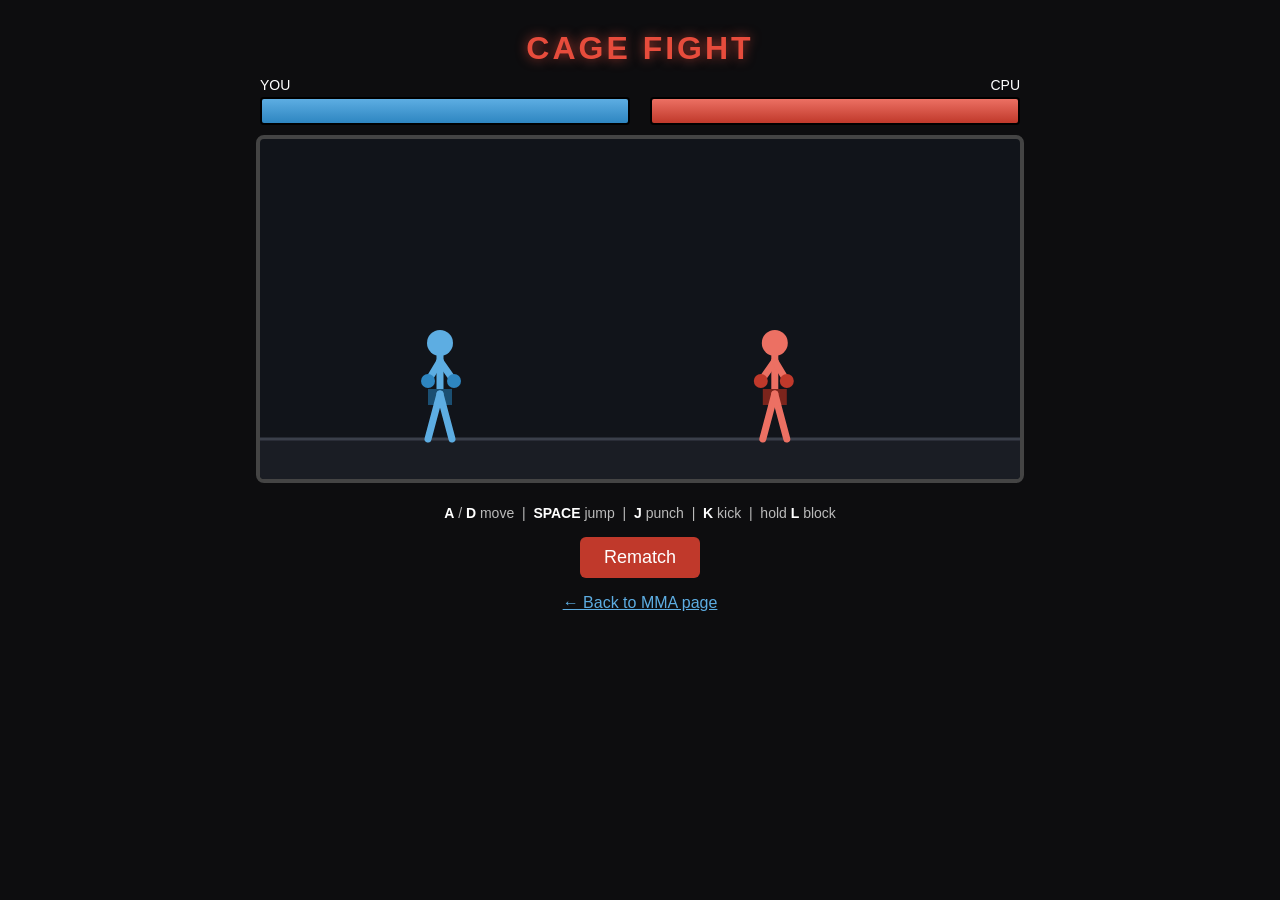
==== game.html @ 7256e37c "Add files via upload" ====
<!DOCTYPE html>
<html lang="en">
<head>
  <meta charset="UTF-8">
  <meta name="viewport" content="width=device-width, initial-scale=1.0">
  <title>Cage Fight - MMA Fighter</title>
  <style>
    body {
      margin: 0; background: #0d0d0f; color: #fff;
      font-family: 'Arial Black', Arial, sans-serif;
      text-align: center; padding: 20px 10px 40px;
    }
    h1 { letter-spacing: 3px; color: #e74c3c;
      text-shadow: 0 0 12px rgba(231,76,60,.7); margin: 10px 0; }
    .bars { width: 760px; max-width: 100%; margin: 0 auto 10px; display: flex; gap: 20px; }
    .bar-wrap { flex: 1; }
    .bar-label { text-align: left; font-size: 14px; margin-bottom: 4px; }
    .bar-label.right { text-align: right; }
    .bar-bg { background: #333; border: 2px solid #000; height: 24px; border-radius: 4px; overflow: hidden; }
    .bar-fill { height: 100%; width: 100%; transition: width .12s linear; }
    .p1 { background: linear-gradient(180deg,#5dade2,#2e86c1); }
    .p2 { background: linear-gradient(180deg,#ec7063,#c0392b); margin-left:auto; }
    canvas { background:#11141a; border:4px solid #444; border-radius:8px; max-width:100%; height:auto; }
    #controls { margin-top: 18px; color: #bbb; font-size: 14px; font-family: Arial, sans-serif; }
    #controls b { color: #fff; }
    button { margin-top: 16px; font-size: 18px; padding: 10px 24px; background: #c0392b;
      color: #fff; border: none; border-radius: 6px; cursor: pointer; font-family: 'Arial Black', sans-serif; }
    button:hover { background: #e74c3c; }
    a { color: #5dade2; font-family: Arial, sans-serif; }
  </style>
</head>
<body>

  <h1>CAGE FIGHT</h1>

  <div class="bars">
    <div class="bar-wrap"><div class="bar-label">YOU</div>
      <div class="bar-bg"><div class="bar-fill p1" id="hp1"></div></div></div>
    <div class="bar-wrap"><div class="bar-label right">CPU</div>
      <div class="bar-bg"><div class="bar-fill p2" id="hp2"></div></div></div>
  </div>

  <canvas id="game" width="760" height="340"></canvas>

  <div id="controls">
    <b>A</b> / <b>D</b> move &nbsp;|&nbsp; <b>SPACE</b> jump &nbsp;|&nbsp;
    <b>J</b> punch &nbsp;|&nbsp; <b>K</b> kick &nbsp;|&nbsp; hold <b>L</b> block
  </div>

  <div><button onclick="startRound()">Rematch</button></div>
  <p><a href="scratch.html">&larr; Back to MMA page</a></p>

  <script>
    const cv = document.getElementById("game");
    const ctx = cv.getContext("2d");
    const W = 760, H = 340, GROUND = 300;
    const GRAV = 0.8, JUMP = -14, SPEED = 3.6, FW = 60;
    const hp1el = document.getElementById("hp1");
    const hp2el = document.getElementById("hp2");

    let p1, p2, keys, over, started, banner, bannerColor;

    function makeFighter(x, facing, isCPU, color, glove, shorts) {
      return { x, y: GROUND, vy: 0, onGround: true, hp: 100, facing,
        state: "idle", stateT: 0, cd: 0, isCPU, color, glove, shorts, think: 0 };
    }

    function startRound() {
      p1 = makeFighter(180, 1, false, "#5dade2", "#2e86c1", "#1b4f72");
      p2 = makeFighter(540, -1, true, "#ec7063", "#c0392b", "#7b241c");
      keys = {}; over = false; started = false;
      banner = "FIGHT!"; bannerColor = "#f1c40f";
      setTimeout(() => { started = true; banner = ""; }, 900);
    }

    document.addEventListener("keydown", e => {
      const k = e.key.toLowerCase();
      if (["a","d","j","k","l"," "].includes(k)) e.preventDefault();
      // edge-triggered actions
      if (!keys[k]) {
        if (k === " ") jump(p1);
        if (k === "j") doAttack(p1, p2, "punch");
        if (k === "k") doAttack(p1, p2, "kick");
      }
      keys[k] = true;
    });
    document.addEventListener("keyup", e => { keys[e.key.toLowerCase()] = false; });

    function jump(f) { if (f.onGround && !over && started) { f.vy = JUMP; f.onGround = false; } }

    function doAttack(att, def, type) {
      if (over || !started || att.cd > 0 || att.state === "block") return;
      att.state = type;
      att.stateT = type === "punch" ? 12 : 16;
      att.cd = type === "punch" ? 18 : 26;
      const reach = type === "punch" ? 95 : 125;
      const dmg = type === "punch" ? 6 : 11;
      const dist = Math.abs(att.x - def.x);
      const inFront = (def.x - att.x) * att.facing > 0;
      if (dist <= reach && inFront) {
        const real = def.state === "block" ? dmg * 0.2 : dmg;
        def.hp = Math.max(0, def.hp - real);
        def.x += att.facing * 14; // knockback
        def.flash = 6;
      }
    }

    function cpuThink() {
      if (over || !started) return;
      p2.think--;
      const gap = Math.abs(p1.x - p2.x);
      if (p2.state === "block") p2.state = "idle";
      if (p2.think <= 0) {
        const r = Math.random();
        if (gap > 150) { p2.x += p2.facing * SPEED; }
        else if (r < 0.4) { doAttack(p2, p1, Math.random() < 0.5 ? "punch" : "kick"); }
        else if (r < 0.6) { p2.state = "block"; p2.stateT = 18; }
        else if (r < 0.72) { jump(p2); }
        else { p2.x -= p2.facing * SPEED; }
        p2.think = 12 + Math.floor(Math.random() * 16);
      } else if (gap > 150) { p2.x += p2.facing * SPEED; }
    }

    function physics(f) {
      f.vy += GRAV; f.y += f.vy;
      if (f.y >= GROUND) { f.y = GROUND; f.vy = 0; f.onGround = true; }
      f.x = Math.max(40, Math.min(W - 40, f.x));
      if (f.cd > 0) f.cd--;
      if (f.stateT > 0) { f.stateT--; if (f.stateT === 0 && f.state !== "block") f.state = "idle"; }
      if (f.flash > 0) f.flash--;
    }

    function update() {
      if (over || !started) return;
      p1.facing = p1.x <= p2.x ? 1 : -1;
      p2.facing = p2.x <= p1.x ? 1 : -1;

      // player movement + block
      if (keys["l"]) { p1.state = "block"; p1.stateT = 2; }
      else if (p1.state === "block") p1.state = "idle";
      if (!keys["l"] && p1.state === "idle") {
        if (keys["a"]) p1.x -= SPEED;
        if (keys["d"]) p1.x += SPEED;
      }

      cpuThink();
      physics(p1); physics(p2);

      // keep them from overlapping
      if (Math.abs(p1.x - p2.x) < FW - 8) {
        const mid = (p1.x + p2.x) / 2;
        if (p1.x < p2.x) { p1.x = mid - (FW-8)/2; p2.x = mid + (FW-8)/2; }
        else { p2.x = mid - (FW-8)/2; p1.x = mid + (FW-8)/2; }
      }

      if (p1.hp <= 0 || p2.hp <= 0) {
        over = true;
        banner = p2.hp <= 0 ? "YOU WIN!" : "YOU LOSE";
        bannerColor = p2.hp <= 0 ? "#2ecc71" : "#e74c3c";
      }
    }

    function drawFighter(f) {
      const x = f.x, y = f.y, dir = f.facing;
      ctx.save();
      ctx.lineWidth = 7;
      ctx.lineCap = "round";
      ctx.strokeStyle = f.flash > 0 ? "#ffffff" : f.color;

      const headY = y - 96;
      // head
      ctx.fillStyle = f.flash > 0 ? "#ffffff" : f.color;
      ctx.beginPath(); ctx.arc(x, headY, 13, 0, Math.PI * 2); ctx.fill();
      // torso
      ctx.beginPath(); ctx.moveTo(x, headY + 13); ctx.lineTo(x, y - 45); ctx.stroke();
      // shorts
      ctx.fillStyle = f.shorts;
      ctx.fillRect(x - 12, y - 50, 24, 16);

      // legs
      ctx.strokeStyle = f.flash > 0 ? "#ffffff" : f.color;
      if (f.state === "kick") {
        ctx.beginPath(); ctx.moveTo(x, y - 45); ctx.lineTo(x + dir * 46, y - 40); ctx.stroke(); // kicking leg
        ctx.beginPath(); ctx.moveTo(x, y - 45); ctx.lineTo(x - dir * 10, y); ctx.stroke();
      } else {
        ctx.beginPath(); ctx.moveTo(x, y - 45); ctx.lineTo(x - 12, y); ctx.stroke();
        ctx.beginPath(); ctx.moveTo(x, y - 45); ctx.lineTo(x + 12, y); ctx.stroke();
      }

      // arms + gloves
      const sh = y - 78;
      ctx.fillStyle = f.glove;
      if (f.state === "punch") {
        ctx.beginPath(); ctx.moveTo(x, sh); ctx.lineTo(x + dir * 40, y - 74); ctx.stroke();
        ctx.beginPath(); ctx.arc(x + dir * 40, y - 74, 7, 0, Math.PI*2); ctx.fill();
        ctx.beginPath(); ctx.moveTo(x, sh); ctx.lineTo(x - dir * 10, y - 60); ctx.stroke();
        ctx.beginPath(); ctx.arc(x - dir * 10, y - 60, 7, 0, Math.PI*2); ctx.fill();
      } else if (f.state === "block") {
        ctx.beginPath(); ctx.moveTo(x, sh); ctx.lineTo(x + dir * 12, y - 92); ctx.stroke();
        ctx.beginPath(); ctx.arc(x + dir * 12, y - 92, 7, 0, Math.PI*2); ctx.fill();
        ctx.beginPath(); ctx.moveTo(x, sh); ctx.lineTo(x + dir * 14, y - 78); ctx.stroke();
        ctx.beginPath(); ctx.arc(x + dir * 14, y - 78, 7, 0, Math.PI*2); ctx.fill();
      } else {
        ctx.beginPath(); ctx.moveTo(x, sh); ctx.lineTo(x + dir * 14, y - 58); ctx.stroke();
        ctx.beginPath(); ctx.arc(x + dir * 14, y - 58, 7, 0, Math.PI*2); ctx.fill();
        ctx.beginPath(); ctx.moveTo(x, sh); ctx.lineTo(x - dir * 12, y - 58); ctx.stroke();
        ctx.beginPath(); ctx.arc(x - dir * 12, y - 58, 7, 0, Math.PI*2); ctx.fill();
      }
      ctx.restore();
    }

    function draw() {
      ctx.clearRect(0, 0, W, H);
      // floor
      ctx.fillStyle = "#1a1d24";
      ctx.fillRect(0, GROUND, W, H - GROUND);
      ctx.strokeStyle = "#3a3f4a"; ctx.lineWidth = 3;
      ctx.beginPath(); ctx.moveTo(0, GROUND); ctx.lineTo(W, GROUND); ctx.stroke();

      drawFighter(p1); drawFighter(p2);
      hp1el.style.width = p1.hp + "%";
      hp2el.style.width = p2.hp + "%";

      if (banner) {
        ctx.fillStyle = bannerColor;
        ctx.font = "bold 52px Arial Black, Arial";
        ctx.textAlign = "center";
        ctx.fillText(banner, W / 2, H / 2);
      }
    }

    function loop() { update(); draw(); requestAnimationFrame(loop); }

    startRound();
    loop();
  </script>
</body>
</html>
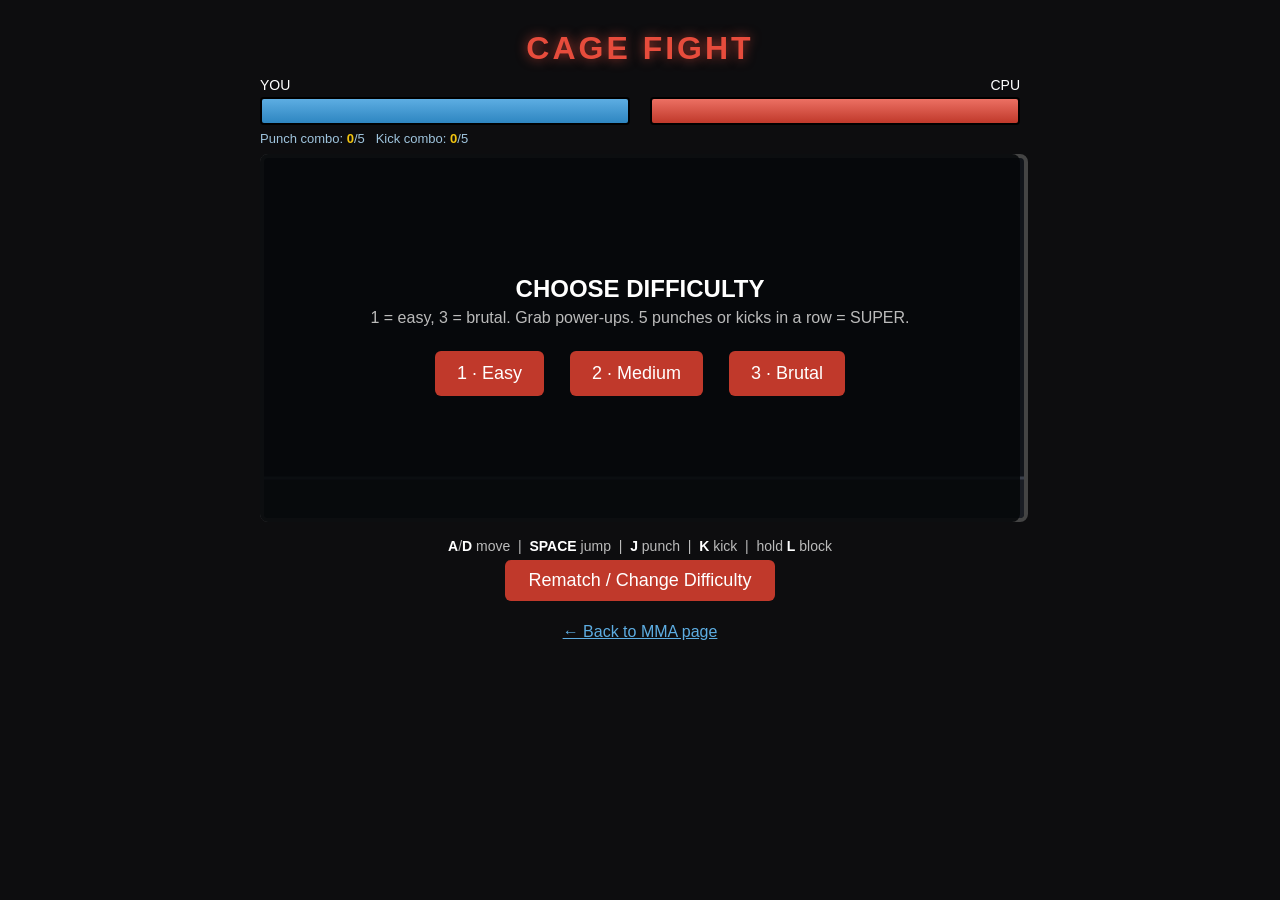
==== commit 1d7c9237: "Update game.html" ====
--- a/game.html
+++ b/game.html
@@ -5,28 +5,35 @@
   <meta name="viewport" content="width=device-width, initial-scale=1.0">
   <title>Cage Fight - MMA Fighter</title>
   <style>
-    body {
-      margin: 0; background: #0d0d0f; color: #fff;
-      font-family: 'Arial Black', Arial, sans-serif;
-      text-align: center; padding: 20px 10px 40px;
-    }
-    h1 { letter-spacing: 3px; color: #e74c3c;
-      text-shadow: 0 0 12px rgba(231,76,60,.7); margin: 10px 0; }
-    .bars { width: 760px; max-width: 100%; margin: 0 auto 10px; display: flex; gap: 20px; }
-    .bar-wrap { flex: 1; }
-    .bar-label { text-align: left; font-size: 14px; margin-bottom: 4px; }
-    .bar-label.right { text-align: right; }
-    .bar-bg { background: #333; border: 2px solid #000; height: 24px; border-radius: 4px; overflow: hidden; }
-    .bar-fill { height: 100%; width: 100%; transition: width .12s linear; }
-    .p1 { background: linear-gradient(180deg,#5dade2,#2e86c1); }
-    .p2 { background: linear-gradient(180deg,#ec7063,#c0392b); margin-left:auto; }
-    canvas { background:#11141a; border:4px solid #444; border-radius:8px; max-width:100%; height:auto; }
-    #controls { margin-top: 18px; color: #bbb; font-size: 14px; font-family: Arial, sans-serif; }
-    #controls b { color: #fff; }
-    button { margin-top: 16px; font-size: 18px; padding: 10px 24px; background: #c0392b;
-      color: #fff; border: none; border-radius: 6px; cursor: pointer; font-family: 'Arial Black', sans-serif; }
-    button:hover { background: #e74c3c; }
-    a { color: #5dade2; font-family: Arial, sans-serif; }
+    body { margin:0; background:#0d0d0f; color:#fff;
+      font-family:'Arial Black', Arial, sans-serif; text-align:center; padding:20px 10px 40px; }
+    h1 { letter-spacing:3px; color:#e74c3c; text-shadow:0 0 12px rgba(231,76,60,.7); margin:10px 0; }
+    .bars { width:760px; max-width:100%; margin:0 auto 6px; display:flex; gap:20px; }
+    .bar-wrap { flex:1; }
+    .bar-label { text-align:left; font-size:14px; margin-bottom:4px; }
+    .bar-label.right { text-align:right; }
+    .bar-bg { background:#333; border:2px solid #000; height:24px; border-radius:4px; overflow:hidden; }
+    .bar-fill { height:100%; width:100%; transition:width .12s linear; }
+    .p1 { background:linear-gradient(180deg,#5dade2,#2e86c1); }
+    .p2 { background:linear-gradient(180deg,#ec7063,#c0392b); margin-left:auto; }
+    #meter { width:760px; max-width:100%; margin:0 auto 8px; font-family:Arial,sans-serif;
+      font-size:13px; color:#9fc4dd; display:flex; justify-content:space-between; }
+    #meter b { color:#f1c40f; }
+    .stage { position:relative; width:760px; max-width:100%; margin:0 auto; }
+    canvas { background:#11141a; border:4px solid #444; border-radius:8px; width:100%; height:auto; display:block; }
+    #menu { position:absolute; inset:0; background:rgba(5,7,10,.88); border-radius:8px;
+      display:flex; flex-direction:column; align-items:center; justify-content:center; }
+    #menu h2 { color:#fff; margin:0 0 6px; }
+    #menu p { color:#bbb; font-family:Arial,sans-serif; margin:0 0 18px; }
+    .diff { display:flex; gap:14px; flex-wrap:wrap; justify-content:center; }
+    .diff button { font-size:18px; padding:12px 22px; }
+    #menu.hidden { display:none; }
+    #controls { margin-top:16px; color:#bbb; font-size:14px; font-family:Arial,sans-serif; }
+    #controls b { color:#fff; }
+    button { font-size:18px; padding:10px 24px; background:#c0392b; color:#fff; border:none;
+      border-radius:6px; cursor:pointer; font-family:'Arial Black',sans-serif; margin:6px; }
+    button:hover { background:#e74c3c; }
+    a { color:#5dade2; font-family:Arial,sans-serif; }
   </style>
 </head>
 <body>
@@ -40,44 +47,74 @@
       <div class="bar-bg"><div class="bar-fill p2" id="hp2"></div></div></div>
   </div>
 
-  <canvas id="game" width="760" height="340"></canvas>
+  <div id="meter">
+    <span>Punch combo: <b id="pc">0</b>/5 &nbsp; Kick combo: <b id="kc">0</b>/5</span>
+    <span id="diffLabel"></span>
+  </div>
+
+  <div class="stage">
+    <canvas id="game" width="760" height="360"></canvas>
+    <div id="menu">
+      <h2>CHOOSE DIFFICULTY</h2>
+      <p>1 = easy, 3 = brutal. Grab power-ups. 5 punches or kicks in a row = SUPER.</p>
+      <div class="diff">
+        <button onclick="startGame(1)">1 &middot; Easy</button>
+        <button onclick="startGame(2)">2 &middot; Medium</button>
+        <button onclick="startGame(3)">3 &middot; Brutal</button>
+      </div>
+    </div>
+  </div>
 
   <div id="controls">
-    <b>A</b> / <b>D</b> move &nbsp;|&nbsp; <b>SPACE</b> jump &nbsp;|&nbsp;
+    <b>A</b>/<b>D</b> move &nbsp;|&nbsp; <b>SPACE</b> jump &nbsp;|&nbsp;
     <b>J</b> punch &nbsp;|&nbsp; <b>K</b> kick &nbsp;|&nbsp; hold <b>L</b> block
   </div>
-
-  <div><button onclick="startRound()">Rematch</button></div>
+  <div><button onclick="openMenu()">Rematch / Change Difficulty</button></div>
   <p><a href="scratch.html">&larr; Back to MMA page</a></p>
 
   <script>
     const cv = document.getElementById("game");
     const ctx = cv.getContext("2d");
-    const W = 760, H = 340, GROUND = 300;
-    const GRAV = 0.8, JUMP = -14, SPEED = 3.6, FW = 60;
-    const hp1el = document.getElementById("hp1");
-    const hp2el = document.getElementById("hp2");
-
-    let p1, p2, keys, over, started, banner, bannerColor;
-
-    function makeFighter(x, facing, isCPU, color, glove, shorts) {
-      return { x, y: GROUND, vy: 0, onGround: true, hp: 100, facing,
-        state: "idle", stateT: 0, cd: 0, isCPU, color, glove, shorts, think: 0 };
-    }
-
-    function startRound() {
-      p1 = makeFighter(180, 1, false, "#5dade2", "#2e86c1", "#1b4f72");
-      p2 = makeFighter(540, -1, true, "#ec7063", "#c0392b", "#7b241c");
-      keys = {}; over = false; started = false;
+    const W = 760, H = 360, GROUND = 320;
+    const GRAV = 0.8, JUMP = -14, BASESPEED = 3.6, FW = 60;
+    const hp1el = document.getElementById("hp1"), hp2el = document.getElementById("hp2");
+    const pcEl = document.getElementById("pc"), kcEl = document.getElementById("kc");
+    const menu = document.getElementById("menu"), diffLabel = document.getElementById("diffLabel");
+
+    // CPU settings per difficulty
+    const DIFF = {
+      1: { think:[28,48], atk:0.25, blk:0.12, spd:2.6, gap:175, dmg:0.8,  react:0.0, grab:0.2 },
+      2: { think:[16,30], atk:0.45, blk:0.24, spd:3.5, gap:150, dmg:1.0,  react:0.3, grab:0.5 },
+      3: { think:[6,13],  atk:0.66, blk:0.42, spd:4.6, gap:120, dmg:1.18, react:0.7, grab:0.85 }
+    };
+
+    let p1, p2, phase, difficulty, powerups = [], spawnT, effects = [], banner, bannerColor;
+    let keys = {};
+
+    function makeFighter(x, facing, isCPU, color, glove, band, shorts) {
+      return { x, y:GROUND, vy:0, onGround:true, hp:100, facing,
+        state:"idle", stateT:0, cd:0, isCPU, color, glove, band, shorts,
+        think:0, punchStreak:0, kickStreak:0, flash:0,
+        dmgBuff:0, shield:0, speedBuff:0, superFx:0 };
+    }
+
+    function startGame(level) {
+      difficulty = level;
+      p1 = makeFighter(180, 1, false, "#5dade2", "#2e86c1", "#1b4f72", "#1b4f72");
+      p2 = makeFighter(540, -1, true, "#ec7063", "#c0392b", "#7b241c", "#7b241c");
+      keys = {}; powerups = []; effects = []; spawnT = 240;
       banner = "FIGHT!"; bannerColor = "#f1c40f";
-      setTimeout(() => { started = true; banner = ""; }, 900);
-    }
+      phase = "intro";
+      menu.classList.add("hidden");
+      diffLabel.textContent = "Difficulty: " + (level===1?"Easy":level===2?"Medium":"Brutal");
+      setTimeout(() => { if (phase === "intro") { phase = "fight"; banner = ""; } }, 900);
+    }
+    function openMenu() { phase = "menu"; banner = ""; menu.classList.remove("hidden"); }
 
     document.addEventListener("keydown", e => {
       const k = e.key.toLowerCase();
       if (["a","d","j","k","l"," "].includes(k)) e.preventDefault();
-      // edge-triggered actions
-      if (!keys[k]) {
+      if (!keys[k] && phase === "fight") {
         if (k === " ") jump(p1);
         if (k === "j") doAttack(p1, p2, "punch");
         if (k === "k") doAttack(p1, p2, "kick");
@@ -86,39 +123,72 @@
     });
     document.addEventListener("keyup", e => { keys[e.key.toLowerCase()] = false; });
 
-    function jump(f) { if (f.onGround && !over && started) { f.vy = JUMP; f.onGround = false; } }
+    function jump(f) { if (f.onGround) { f.vy = JUMP; f.onGround = false; } }
+
+    function ring(x, y, color) { effects.push({ kind:"ring", x, y, age:0, max:18, color }); }
+    function floatText(x, y, txt, color) { effects.push({ kind:"text", x, y, txt, color, age:0, max:45 }); }
 
     function doAttack(att, def, type) {
-      if (over || !started || att.cd > 0 || att.state === "block") return;
+      if (phase !== "fight" || att.cd > 0 || att.state === "block") return;
+
+      if (type === "punch") { att.punchStreak++; att.kickStreak = 0; }
+      else { att.kickStreak++; att.punchStreak = 0; }
+
+      const isSuper = (type === "punch" && att.punchStreak >= 5) ||
+                      (type === "kick"  && att.kickStreak  >= 5);
+      if (isSuper) { att.punchStreak = 0; att.kickStreak = 0; att.superFx = 10; }
+
       att.state = type;
-      att.stateT = type === "punch" ? 12 : 16;
-      att.cd = type === "punch" ? 18 : 26;
-      const reach = type === "punch" ? 95 : 125;
-      const dmg = type === "punch" ? 6 : 11;
+      att.stateT = (type === "punch" ? 12 : 16) + (isSuper ? 6 : 0);
+      att.cd = (type === "punch" ? 18 : 26);
+
+      let reach = type === "punch" ? 95 : 125;
+      if (isSuper) reach += 25;
+      let dmg = type === "punch" ? 6 : 11;
+      if (isSuper) dmg = type === "punch" ? 18 : 26;
+      if (att.dmgBuff > 0) dmg *= 1.5;
+      if (att.isCPU) dmg *= DIFF[difficulty].dmg;
+
       const dist = Math.abs(att.x - def.x);
       const inFront = (def.x - att.x) * att.facing > 0;
       if (dist <= reach && inFront) {
-        const real = def.state === "block" ? dmg * 0.2 : dmg;
+        let real = dmg;
+        if (def.state === "block") real *= 0.2;
+        if (def.shield > 0) real *= 0.3;
         def.hp = Math.max(0, def.hp - real);
-        def.x += att.facing * 14; // knockback
-        def.flash = 6;
+        def.x += att.facing * (isSuper ? 32 : 14);
+        def.flash = isSuper ? 10 : 6;
+        if (isSuper) { ring(def.x, def.y - 60, att.glove); ring(def.x, def.y - 60, "#fff"); }
       }
     }
 
     function cpuThink() {
-      if (over || !started) return;
+      const s = DIFF[difficulty];
       p2.think--;
       const gap = Math.abs(p1.x - p2.x);
-      if (p2.state === "block") p2.state = "idle";
+
+      // reactive block on hard/medium
+      if (p2.state !== "block") {
+        if ((p1.state === "punch" || p1.state === "kick") && gap < 135 && Math.random() < s.react) {
+          p2.state = "block"; p2.stateT = 14; return;
+        }
+      } else if (p2.stateT <= 0) { p2.state = "idle"; }
+
+      // chase a power-up sometimes
+      if (powerups.length && Math.random() < s.grab * 0.05) {
+        const pu = powerups[0];
+        p2.x += Math.sign(pu.x - p2.x) * s.spd; return;
+      }
+
       if (p2.think <= 0) {
         const r = Math.random();
-        if (gap > 150) { p2.x += p2.facing * SPEED; }
-        else if (r < 0.4) { doAttack(p2, p1, Math.random() < 0.5 ? "punch" : "kick"); }
-        else if (r < 0.6) { p2.state = "block"; p2.stateT = 18; }
-        else if (r < 0.72) { jump(p2); }
-        else { p2.x -= p2.facing * SPEED; }
-        p2.think = 12 + Math.floor(Math.random() * 16);
-      } else if (gap > 150) { p2.x += p2.facing * SPEED; }
+        if (gap > s.gap) { p2.x += p2.facing * s.spd; }
+        else if (r < s.atk) { doAttack(p2, p1, Math.random() < 0.5 ? "punch" : "kick"); }
+        else if (r < s.atk + s.blk) { p2.state = "block"; p2.stateT = 16; }
+        else if (r < s.atk + s.blk + 0.12) { jump(p2); }
+        else { p2.x -= p2.facing * s.spd; }
+        p2.think = s.think[0] + Math.floor(Math.random() * (s.think[1] - s.think[0]));
+      } else if (gap > s.gap) { p2.x += p2.facing * s.spd; }
     }
 
     function physics(f) {
@@ -128,25 +198,67 @@
       if (f.cd > 0) f.cd--;
       if (f.stateT > 0) { f.stateT--; if (f.stateT === 0 && f.state !== "block") f.state = "idle"; }
       if (f.flash > 0) f.flash--;
+      if (f.superFx > 0) f.superFx--;
+      if (f.dmgBuff > 0) f.dmgBuff--;
+      if (f.shield > 0) f.shield--;
+      if (f.speedBuff > 0) f.speedBuff--;
+    }
+
+    const PU_TYPES = [
+      { t:"heal",   c:"#2ecc71", s:"+", label:"+HP" },
+      { t:"dmg",    c:"#e67e22", s:"!", label:"DMG+" },
+      { t:"shield", c:"#3498db", s:"O", label:"SHIELD" },
+      { t:"speed",  c:"#f1c40f", s:">", label:"SPEED" }
+    ];
+
+    function spawnPowerup() {
+      const def = PU_TYPES[Math.floor(Math.random() * PU_TYPES.length)];
+      powerups.push({ x: 80 + Math.random() * (W - 160), y: -20, vy: 2.2,
+        def, landed:false, life: 360 });
+    }
+
+    function applyPU(f, def) {
+      if (def.t === "heal") f.hp = Math.min(100, f.hp + 25);
+      if (def.t === "dmg") f.dmgBuff = 360;
+      if (def.t === "shield") f.shield = 300;
+      if (def.t === "speed") f.speedBuff = 360;
+      floatText(f.x, f.y - 110, def.label, def.c);
+    }
+
+    function updatePowerups() {
+      spawnT--;
+      if (spawnT <= 0) { spawnPowerup(); spawnT = 360 + Math.floor(Math.random() * 240); }
+      for (let i = powerups.length - 1; i >= 0; i--) {
+        const pu = powerups[i];
+        if (!pu.landed) { pu.y += pu.vy; if (pu.y >= GROUND - 16) { pu.y = GROUND - 16; pu.landed = true; } }
+        else { pu.life--; }
+        // grab check
+        for (const f of [p1, p2]) {
+          if (Math.abs(f.x - pu.x) < 38 && (f.y - 110) < pu.y && f.y > pu.y - 30) {
+            applyPU(f, pu.def); powerups.splice(i, 1); break;
+          }
+        }
+        if (pu.life !== undefined && pu.life <= 0) powerups.splice(i, 1);
+      }
     }
 
     function update() {
-      if (over || !started) return;
+      if (phase !== "fight") return;
       p1.facing = p1.x <= p2.x ? 1 : -1;
       p2.facing = p2.x <= p1.x ? 1 : -1;
 
-      // player movement + block
+      const spd1 = BASESPEED * (p1.speedBuff > 0 ? 1.5 : 1);
       if (keys["l"]) { p1.state = "block"; p1.stateT = 2; }
       else if (p1.state === "block") p1.state = "idle";
       if (!keys["l"] && p1.state === "idle") {
-        if (keys["a"]) p1.x -= SPEED;
-        if (keys["d"]) p1.x += SPEED;
+        if (keys["a"]) p1.x -= spd1;
+        if (keys["d"]) p1.x += spd1;
       }
 
       cpuThink();
       physics(p1); physics(p2);
-
-      // keep them from overlapping
+      updatePowerups();
+
       if (Math.abs(p1.x - p2.x) < FW - 8) {
         const mid = (p1.x + p2.x) / 2;
         if (p1.x < p2.x) { p1.x = mid - (FW-8)/2; p2.x = mid + (FW-8)/2; }
@@ -154,84 +266,138 @@
       }
 
       if (p1.hp <= 0 || p2.hp <= 0) {
-        over = true;
+        phase = "over";
         banner = p2.hp <= 0 ? "YOU WIN!" : "YOU LOSE";
         bannerColor = p2.hp <= 0 ? "#2ecc71" : "#e74c3c";
+        setTimeout(openMenu, 1600);
       }
     }
 
     function drawFighter(f) {
       const x = f.x, y = f.y, dir = f.facing;
+      const airborne = GROUND - y;
+
+      // shadow
+      ctx.fillStyle = "rgba(0,0,0,0.35)";
+      ctx.beginPath();
+      ctx.ellipse(x, GROUND + 6, 22 - airborne * 0.06, 6, 0, 0, Math.PI * 2);
+      ctx.fill();
+
+      // shield aura
+      if (f.shield > 0) {
+        ctx.strokeStyle = "rgba(52,152,219,0.8)"; ctx.lineWidth = 3;
+        ctx.beginPath(); ctx.arc(x, y - 55, 46, 0, Math.PI * 2); ctx.stroke();
+      }
+      if (f.superFx > 0) {
+        ctx.strokeStyle = "rgba(241,196,15," + (f.superFx/10) + ")"; ctx.lineWidth = 4;
+        ctx.beginPath(); ctx.arc(x, y - 55, 40 + (10 - f.superFx) * 3, 0, Math.PI * 2); ctx.stroke();
+      }
+
+      const body = f.flash > 0 ? "#ffffff" : f.color;
+      ctx.lineWidth = 8; ctx.lineCap = "round"; ctx.strokeStyle = body;
+      const headY = y - 98;
+
+      // head + headband + eyes
+      ctx.fillStyle = body;
+      ctx.beginPath(); ctx.arc(x, headY, 14, 0, Math.PI * 2); ctx.fill();
+      ctx.fillStyle = f.flash > 0 ? "#333" : f.band;
+      ctx.fillRect(x - 14, headY - 6, 28, 6);
+      ctx.fillStyle = "#0d0d0f";
+      ctx.beginPath(); ctx.arc(x + dir * 5, headY + 2, 2.2, 0, Math.PI * 2); ctx.fill();
+
+      // torso
+      ctx.strokeStyle = body;
+      ctx.beginPath(); ctx.moveTo(x, headY + 14); ctx.lineTo(x, y - 46); ctx.stroke();
+      // shorts
+      ctx.fillStyle = f.shorts; ctx.fillRect(x - 13, y - 52, 26, 17);
+
+      // legs
+      if (f.state === "kick") {
+        ctx.beginPath(); ctx.moveTo(x, y - 46); ctx.lineTo(x + dir * 50, y - 42); ctx.stroke();
+        ctx.beginPath(); ctx.moveTo(x, y - 46); ctx.lineTo(x - dir * 12, y); ctx.stroke();
+        ctx.fillStyle = "#111"; ctx.fillRect(x + dir * 46 - 5, y - 46, 12, 7); // shoe
+      } else {
+        ctx.beginPath(); ctx.moveTo(x, y - 46); ctx.lineTo(x - 13, y); ctx.stroke();
+        ctx.beginPath(); ctx.moveTo(x, y - 46); ctx.lineTo(x + 13, y); ctx.stroke();
+        ctx.fillStyle = "#111"; ctx.fillRect(x - 19, y - 4, 13, 6); ctx.fillRect(x + 6, y - 4, 13, 6);
+      }
+
+      // arms + gloves (guard stance by default)
+      const sh = y - 80;
+      const gloveCol = f.dmgBuff > 0 ? "#ffae42" : f.glove;
+      function arm(hx, hy) {
+        ctx.strokeStyle = body;
+        ctx.beginPath(); ctx.moveTo(x, sh); ctx.lineTo(hx, hy); ctx.stroke();
+        ctx.fillStyle = gloveCol;
+        ctx.beginPath(); ctx.arc(hx, hy, 8, 0, Math.PI * 2); ctx.fill();
+      }
+      if (f.state === "punch") {
+        arm(x + dir * 46, y - 78);   // jab out
+        arm(x + dir * 8, y - 86);    // guard
+      } else if (f.state === "block") {
+        arm(x + dir * 10, y - 96);
+        arm(x + dir * 12, y - 82);
+      } else {
+        arm(x + dir * 16, y - 84);   // guard up
+        arm(x - dir * 6, y - 80);
+      }
+    }
+
+    function drawPowerup(pu) {
       ctx.save();
-      ctx.lineWidth = 7;
-      ctx.lineCap = "round";
-      ctx.strokeStyle = f.flash > 0 ? "#ffffff" : f.color;
-
-      const headY = y - 96;
-      // head
-      ctx.fillStyle = f.flash > 0 ? "#ffffff" : f.color;
-      ctx.beginPath(); ctx.arc(x, headY, 13, 0, Math.PI * 2); ctx.fill();
-      // torso
-      ctx.beginPath(); ctx.moveTo(x, headY + 13); ctx.lineTo(x, y - 45); ctx.stroke();
-      // shorts
-      ctx.fillStyle = f.shorts;
-      ctx.fillRect(x - 12, y - 50, 24, 16);
-
-      // legs
-      ctx.strokeStyle = f.flash > 0 ? "#ffffff" : f.color;
-      if (f.state === "kick") {
-        ctx.beginPath(); ctx.moveTo(x, y - 45); ctx.lineTo(x + dir * 46, y - 40); ctx.stroke(); // kicking leg
-        ctx.beginPath(); ctx.moveTo(x, y - 45); ctx.lineTo(x - dir * 10, y); ctx.stroke();
-      } else {
-        ctx.beginPath(); ctx.moveTo(x, y - 45); ctx.lineTo(x - 12, y); ctx.stroke();
-        ctx.beginPath(); ctx.moveTo(x, y - 45); ctx.lineTo(x + 12, y); ctx.stroke();
-      }
-
-      // arms + gloves
-      const sh = y - 78;
-      ctx.fillStyle = f.glove;
-      if (f.state === "punch") {
-        ctx.beginPath(); ctx.moveTo(x, sh); ctx.lineTo(x + dir * 40, y - 74); ctx.stroke();
-        ctx.beginPath(); ctx.arc(x + dir * 40, y - 74, 7, 0, Math.PI*2); ctx.fill();
-        ctx.beginPath(); ctx.moveTo(x, sh); ctx.lineTo(x - dir * 10, y - 60); ctx.stroke();
-        ctx.beginPath(); ctx.arc(x - dir * 10, y - 60, 7, 0, Math.PI*2); ctx.fill();
-      } else if (f.state === "block") {
-        ctx.beginPath(); ctx.moveTo(x, sh); ctx.lineTo(x + dir * 12, y - 92); ctx.stroke();
-        ctx.beginPath(); ctx.arc(x + dir * 12, y - 92, 7, 0, Math.PI*2); ctx.fill();
-        ctx.beginPath(); ctx.moveTo(x, sh); ctx.lineTo(x + dir * 14, y - 78); ctx.stroke();
-        ctx.beginPath(); ctx.arc(x + dir * 14, y - 78, 7, 0, Math.PI*2); ctx.fill();
-      } else {
-        ctx.beginPath(); ctx.moveTo(x, sh); ctx.lineTo(x + dir * 14, y - 58); ctx.stroke();
-        ctx.beginPath(); ctx.arc(x + dir * 14, y - 58, 7, 0, Math.PI*2); ctx.fill();
-        ctx.beginPath(); ctx.moveTo(x, sh); ctx.lineTo(x - dir * 12, y - 58); ctx.stroke();
-        ctx.beginPath(); ctx.arc(x - dir * 12, y - 58, 7, 0, Math.PI*2); ctx.fill();
+      ctx.fillStyle = pu.def.c;
+      ctx.strokeStyle = "#fff"; ctx.lineWidth = 2;
+      const blink = pu.landed && pu.life < 90 && Math.floor(pu.life / 6) % 2 === 0;
+      if (!blink) {
+        ctx.fillRect(pu.x - 14, pu.y - 14, 28, 28);
+        ctx.strokeRect(pu.x - 14, pu.y - 14, 28, 28);
+        ctx.fillStyle = "#fff"; ctx.font = "bold 18px Arial Black";
+        ctx.textAlign = "center"; ctx.textBaseline = "middle";
+        ctx.fillText(pu.def.s, pu.x, pu.y + 1);
       }
       ctx.restore();
+    }
+
+    function drawEffects() {
+      for (let i = effects.length - 1; i >= 0; i--) {
+        const e = effects[i]; e.age++;
+        if (e.kind === "ring") {
+          ctx.strokeStyle = e.color; ctx.globalAlpha = 1 - e.age / e.max; ctx.lineWidth = 4;
+          ctx.beginPath(); ctx.arc(e.x, e.y, e.age * 4, 0, Math.PI * 2); ctx.stroke();
+          ctx.globalAlpha = 1;
+        } else if (e.kind === "text") {
+          ctx.fillStyle = e.color; ctx.globalAlpha = 1 - e.age / e.max;
+          ctx.font = "bold 18px Arial Black"; ctx.textAlign = "center";
+          ctx.fillText(e.txt, e.x, e.y - e.age * 0.6); ctx.globalAlpha = 1;
+        }
+        if (e.age >= e.max) effects.splice(i, 1);
+      }
     }
 
     function draw() {
       ctx.clearRect(0, 0, W, H);
       // floor
-      ctx.fillStyle = "#1a1d24";
-      ctx.fillRect(0, GROUND, W, H - GROUND);
+      ctx.fillStyle = "#1a1d24"; ctx.fillRect(0, GROUND, W, H - GROUND);
       ctx.strokeStyle = "#3a3f4a"; ctx.lineWidth = 3;
       ctx.beginPath(); ctx.moveTo(0, GROUND); ctx.lineTo(W, GROUND); ctx.stroke();
 
-      drawFighter(p1); drawFighter(p2);
-      hp1el.style.width = p1.hp + "%";
-      hp2el.style.width = p2.hp + "%";
+      if (p1 && p2) {
+        powerups.forEach(drawPowerup);
+        drawFighter(p1); drawFighter(p2);
+        drawEffects();
+        hp1el.style.width = p1.hp + "%";
+        hp2el.style.width = p2.hp + "%";
+        pcEl.textContent = p1.punchStreak;
+        kcEl.textContent = p1.kickStreak;
+      }
 
       if (banner) {
-        ctx.fillStyle = bannerColor;
-        ctx.font = "bold 52px Arial Black, Arial";
-        ctx.textAlign = "center";
-        ctx.fillText(banner, W / 2, H / 2);
+        ctx.fillStyle = bannerColor; ctx.font = "bold 52px Arial Black, Arial";
+        ctx.textAlign = "center"; ctx.fillText(banner, W / 2, H / 2);
       }
     }
 
     function loop() { update(); draw(); requestAnimationFrame(loop); }
-
-    startRound();
     loop();
   </script>
 </body>
